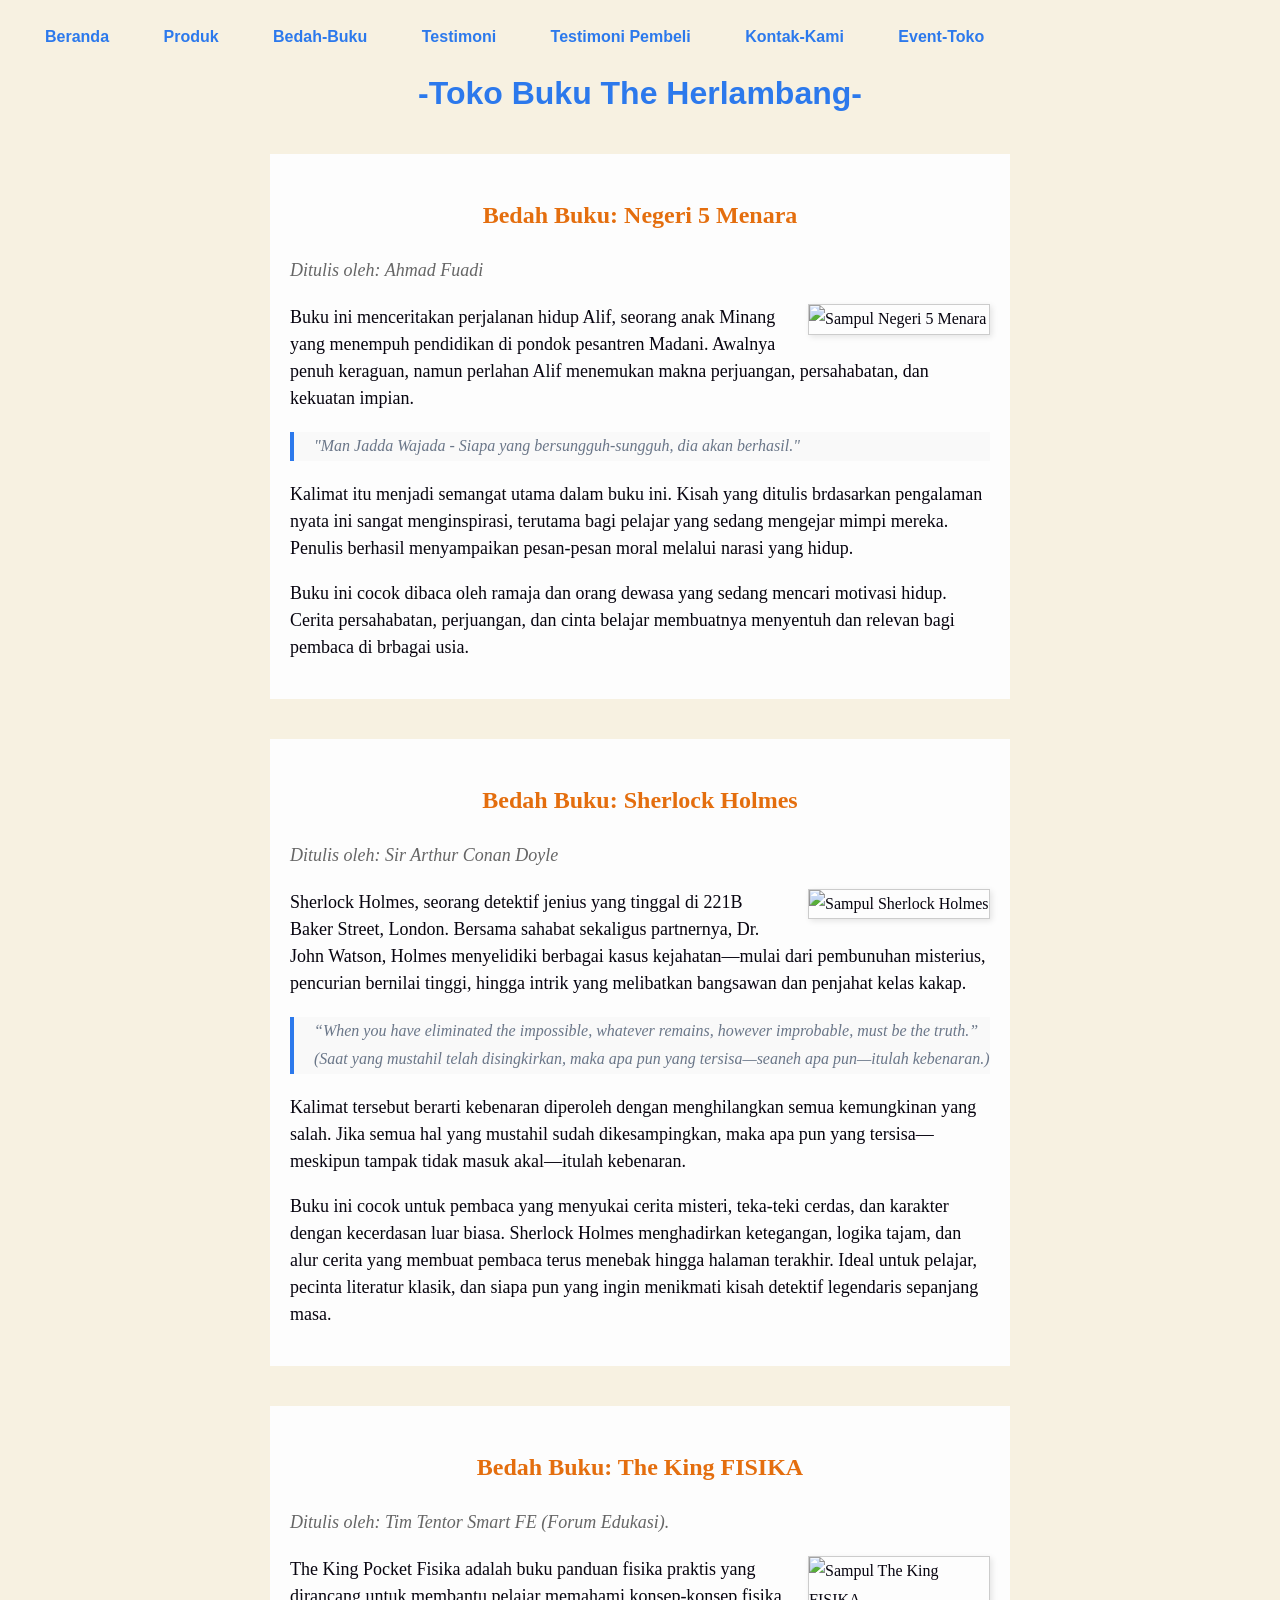
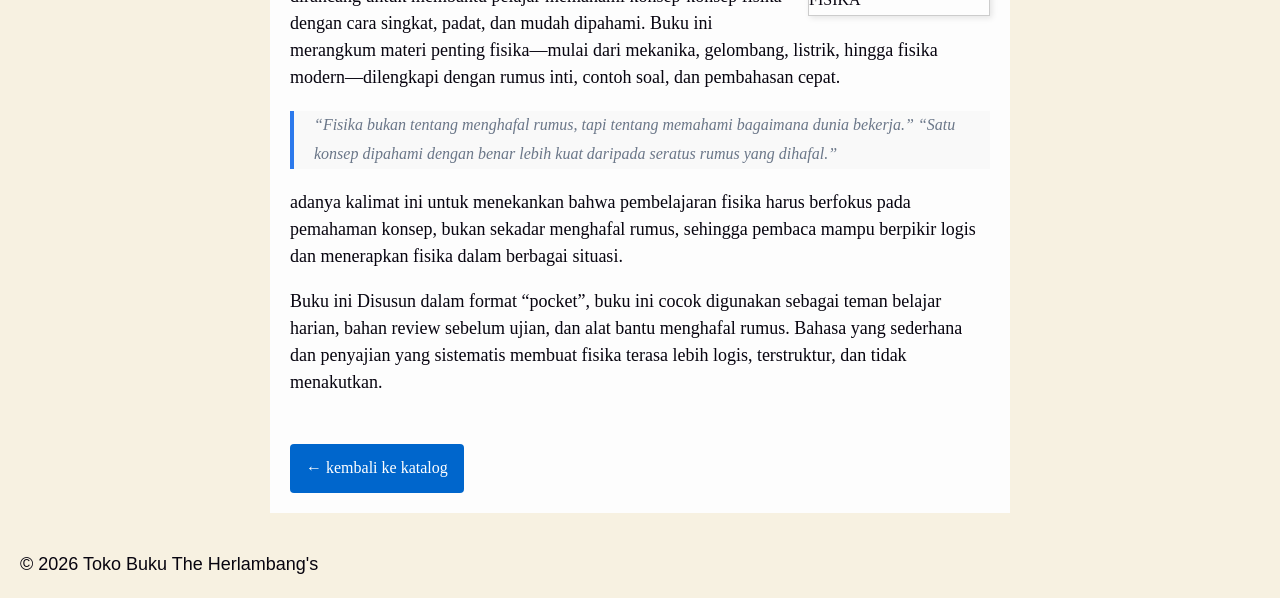
==== bedah-buku.html @ 1125f0ad "Add files via upload" ====
<!DOCTYPE html>
<html lang="id">
<head>
<meta charset="UTF-8">

<meta name="viewport" content="width=device-width, initial-
scale=1.0"/>

<title>Profil Usaha Buku</title>
<link rel="stylesheet" href="style.css" />
</html>
<body>
<nav class="simple-nav">
  <a href="index.html">Beranda</a>
  <a href="produk.html">Produk</a>
  <a href="bedah-buku.html">Bedah-Buku</a>
  <a href="testimoni.html">Testimoni</a>
  <a href="tampil-testimoni.html">Testimoni Pembeli</a>
  <a href="kontak.html">Kontak-Kami</a>
  <a href="event.html">Event-Toko</a>
</nav>
</header>
<h1>-Toko Buku The Herlambang-</h1>
<section class="daftar-produk">
<main class="artikel">
 <h2>Bedah Buku: Negeri 5 Menara</h2>
 <p class="penulis">Ditulis oleh: Ahmad Fuadi</p>
 
 <img src="book images/resensi-negeri-5-menara.jpg" alt="Sampul Negeri 5 Menara" class="sampul">

 <p>
    Buku ini menceritakan perjalanan hidup Alif,
     seorang anak Minang yang menempuh pendidikan di pondok pesantren Madani.
    Awalnya penuh keraguan, namun perlahan Alif  
    menemukan makna perjuangan, persahabatan, dan kekuatan 
    impian.
 </p>

 <blockquote>

    "Man Jadda Wajada - Siapa yang bersungguh-sungguh, 
    dia akan berhasil."
 </blockquote>
  
 <p>
    Kalimat itu menjadi semangat utama dalam buku ini.
   Kisah yang ditulis brdasarkan pengalaman nyata ini 
   sangat menginspirasi, terutama bagi pelajar yang sedang mengejar mimpi
   mereka. Penulis berhasil menyampaikan pesan-pesan moral
   melalui narasi yang hidup.
 </p>

 <p>
    Buku ini cocok dibaca oleh ramaja dan orang dewasa 
    yang sedang mencari motivasi hidup. Cerita persahabatan, 
    perjuangan, dan cinta belajar membuatnya menyentuh dan 
    relevan bagi pembaca di brbagai usia.
 </p>
</section>
 <section class="daftar-produk">
<main class="artikel">
 <h2>Bedah Buku: Sherlock Holmes </h2>
 <p class="penulis">Ditulis oleh:  Sir Arthur Conan Doyle </p>
 
 <img src="book images/sherlock holmes.jpg" alt="Sampul Sherlock Holmes" class="sampul">

 <p>
    Sherlock Holmes, seorang detektif jenius yang tinggal di 221B Baker Street, London.
     Bersama sahabat sekaligus partnernya, Dr. John Watson,
     Holmes menyelidiki berbagai kasus kejahatan—mulai dari pembunuhan misterius, pencurian bernilai tinggi,
     hingga intrik yang melibatkan bangsawan dan penjahat kelas kakap.
 </p>

 <blockquote>
    “When you have eliminated the impossible, whatever remains, however improbable, must be the truth.”
    (Saat yang mustahil telah disingkirkan, maka apa pun yang tersisa—seaneh apa pun—itulah kebenaran.)
 </blockquote>
  
 <p>
    Kalimat tersebut berarti kebenaran diperoleh dengan menghilangkan semua kemungkinan yang salah.
    Jika semua hal yang mustahil sudah dikesampingkan,
    maka apa pun yang tersisa—meskipun tampak tidak masuk akal—itulah kebenaran.
 </p>

 <p>
    Buku ini cocok untuk pembaca yang menyukai cerita misteri, teka-teki cerdas,
    dan karakter dengan kecerdasan luar biasa. 
    Sherlock Holmes menghadirkan ketegangan, logika tajam, dan alur cerita yang membuat pembaca terus menebak hingga halaman terakhir.
    Ideal untuk pelajar, pecinta literatur klasik,
    dan siapa pun yang ingin menikmati kisah detektif legendaris sepanjang masa.
 </p>
</section>

<section class="daftar-produk">
   <main class="artikel">
 <h2>Bedah Buku: The King FISIKA </h2>
 <p class="penulis">Ditulis oleh:  Tim Tentor Smart FE (Forum Edukasi). </p>
 
 <img src="book images/buku 1.jpeg" alt="Sampul The King FISIKA" class="sampul">

 <p>
    The King Pocket Fisika adalah buku panduan fisika praktis yang dirancang untuk membantu pelajar 
    memahami konsep-konsep fisika dengan cara singkat, padat, dan mudah dipahami.
    Buku ini merangkum materi penting fisika—mulai dari mekanika, gelombang, listrik, 
    hingga fisika modern—dilengkapi dengan rumus inti, contoh soal, dan pembahasan cepat.
 </p>

 <blockquote>
    “Fisika bukan tentang menghafal rumus, tapi tentang memahami bagaimana dunia bekerja.”
    “Satu konsep dipahami dengan benar lebih kuat daripada seratus rumus yang dihafal.”
 </blockquote>
  
 <p>
   adanya kalimat ini untuk menekankan bahwa pembelajaran fisika harus berfokus pada pemahaman konsep,
   bukan sekadar menghafal rumus,
   sehingga pembaca mampu berpikir logis dan menerapkan fisika dalam berbagai situasi.
 </p>

 <p>
    Buku ini Disusun dalam format “pocket”, buku ini cocok digunakan sebagai teman belajar harian, 
    bahan review sebelum ujian, dan alat bantu menghafal rumus.
    Bahasa yang sederhana dan penyajian yang sistematis membuat fisika terasa lebih logis,
    terstruktur, dan tidak menakutkan.
 </p>
  <a href="produk.html" class="btn-kembali">← kembali ke katalog</a>
</section>
</main>
<body>

   <footer>
      <p>&copy; 2026 Toko Buku The Herlambang's</p>
   </footer>

  </body>
</html>
---- style.css ----
body {
background-color: #f7f1e1;
color: #07040f; 
font-family:'Trebuchet MS', 'Lucida Sans Unicode', 'Lucida Grande', 'Lucida Sans', Arial, sans-serif;
margin: 20px;
}
h1 {
color: #2c79ec;
text-align: center;
}
h2 {
color:#e46e0e;
text-align: center;
}
p {
font-size: 18px;
text-align: left;
line-height: 1.5;
}
 



.daftar-produk {
  display: grid;
  grid-template-columns: repeat(auto-fit, minmax(250px, 1fr));
  gap: 20px;
  padding: 20px;
}

.produk {
  background-color: #fff;
  border: 1px solid #ddd;
  padding: 15px;
  text-align: center; /* pusatkan isi */
  box-shadow: 0 2px 6px rgba(0, 0, 0, 0.1);
}

.produk img {
  width: 120px;
  height: auto;
  border-radius: 5px;
  margin: 0 auto 10px; /* pusatkan gambar */
  display: block;
}

.produk h2,
.produk h3 {
  color: #2c3e50;
  margin: 5px 0;
}

.produk h2 {
  font-size: 20px;
}

.produk h3 {
  font-size: 16px;
}

.harga {
  font-weight: bold;
  color: #2c79ec;
}

.deskripsi {
  font-size: 14px;
  color: #555;
  text-align: left; /* opsional: deskripsi tetap rapi */
}

.artikel {
  max-width: 700px;
  margin: auto;
  padding: 20px;
  background-color: #fdfdfd;
  font-family: 'Georgia', serif;

  line-height: 1.8;
}

.artikel .penulis {
  font-style: italic;
  color: #666;
  margin-bottom: 20px;
}

.artikel .sampul {
  width: 180px;
  float: right;
  margin: 0 0 20px 20px;
  border: 1px solid #ccc;
  box-shadow: 2px 2px 6px rgba(0,0,0,0.1);
}

.artikel blockquote {
  font-style: italic;
  padding-left: 20px;
  margin: 20px 0;
  border-left: 4px solid #2c79ec;
  color: #6a7688;
  background-color: #f9f9f9;
}

.btn-kembali {
  display: inline-block;
  margin-top: 30px;
  padding: 10px 16px;
  background-color: #0066cc;
  color: white;
  text-decoration: none;
  border-radius: 4px;
}

.btn-kembali:hover {
  background-color: #004d99;
}

.formulir {
  max-width:  600px;
  margin: auto;
  padding: 20px;
  background-color: #fafafa;
  border-radius: 10px;
  box-shadow: 0 0 10px rgba(0, 0, 0, 0.1);
}

.form label {
  display: block;
  margin-top: 10px;
  font-weight: bold;
}

.form textarea {
  width: 100%;
  padding: 8px;
  margin-top: 5px;
  margin-bottom: 15px;
  border-radius: 5px;
  border: 1px  solid #ccc;
}

.form button {
  background-color: #3498db;
  color: white;
  padding: 10px 15px;
  border: none;
  border-radius: 5px;
  cursor: pointer;
}

.form button:hover {
  background-color: #2980b9;
}

.banner {
  height: 300px;
  overflow: hidden;
}

.banner img {
  width: 100%;
  height: 100%;
  object-fit: cover;
  object-position: center 60%;
  display: block;
}

.body {
  font-family: Arial, sans-serif;
  background-color: #f4f6f9;
  margin: 0;
}

.header {
  background-color: #71a9db;
  color: white;
  text-align: center;
  padding: 20px;
}

.container {
  max-width: 600px;
  margin: 30px auto;
  background: white;
  padding: 20px;
  border-radius: 10px;
  box-shadow: 0 3px 10px rgba(0,0,0,0.1);
}

.input, textarea {
  width: 100%;
  padding: 10px;
  margin-top: 5px;
  margin-bottom: 15px;
  border-radius: 6px;
  border: 1px solid #ccc;
}

.button {
  background-color: #2c79ec;
  color: white;
  padding: 10px;
  border: none;
  border-radius: 6px;
  cursor: pointer;
  width: 100%;
}
simple-nav {
  text-align: center;
  padding: 15px;
  background: #ffffff;
  border-bottom: 2px solid #2c79ec;
}

.simple-nav a {
  display: inline-block;
  margin: 0 10px;
  padding: 8px 15px;
  text-decoration: none;
  color: #2c79ec;
  font-weight: bold;
  border-radius: 20px;
  transition: all 0.3s ease;
}

.simple-nav a:hover {
  background-color: #ff914d;
  color: white;
}
.body {
  margin: 0;
  font-family: Arial, sans-serif;
  background-color: #f4f6f9;
}

/* HEADER */
.header {
  background: linear-gradient(90deg, #2c79ec, #ff914d);
  color: white;
  text-align: center;
  padding: 30px 20px;
}

/* CONTAINER */
.container {
  max-width: 1000px;
  margin: 40px auto;
  padding: 20px;
  display: flex;
  flex-wrap: wrap;
  gap: 30px;
}

/* INFO BOX */
.info-box {
  flex: 1;
  background: white;
  padding: 25px;
  border-radius: 15px;
  box-shadow: 0 4px 15px rgba(0,0,0,0.1);
  border-top: 5px solid #2c79ec;
}

.info-box h2 {
  color: #2c79ec;
}

/* FORM BOX */
.form-box {
  flex: 1;
  background: white;
  padding: 25px;
  border-radius: 15px;
  box-shadow: 0 4px 15px rgba(0,0,0,0.1);
  border-top: 5px solid #ff914d;
}

.form-box h2 {
  color: #ff914d;
}

.input, textarea {
  width: 100%;
  padding: 12px;
  margin-top: 5px;
  margin-bottom: 15px;
  border-radius: 8px;
  border: 1px solid #ccc;
  transition: 0.3s;
}

.input:focus, textarea:focus {
  border-color: #2c79ec;
  box-shadow: 0 0 6px rgba(44,121,236,0.4);
  outline: none;
}

.button {
  background-color: #ff914d;
  color: white;
  padding: 12px;
  border: none;
  border-radius: 8px;
  cursor: pointer;
  width: 100%;
  font-size: 15px;
  transition: 0.3s;
}

button:hover {
  background-color: #e76f00;
}

/* MAP */
.map {
  margin-top: 20px;
  border-radius: 10px;
  overflow: hidden;
}

/* FOOTER */
.footer {
  margin-top: 50px;
  background-color: #2c3e50;
  color: white;
  text-align: center;
  padding: 15px;
}


@media(max-width: 768px){
  .container {
    flex-direction: column;
  }
}
.body {
  margin: 0;
  font-family: Arial, sans-serif;
  background-color: #f4f6f9;
}

/* HEADER */
.header {
  background: linear-gradient(90deg, #2c79ec, #ff914d);
  color: white;
  text-align: center;
  padding: 30px 20px;
}

/* CONTAINER */
.container {
  max-width: 1000px;
  margin: 40px auto;
  padding: 20px;
}

/* CARD EVENT */
.event-card {
  background: white;
  padding: 25px;
  margin-bottom: 30px;
  border-radius: 15px;
  box-shadow: 0 4px 15px rgba(0,0,0,0.1);
  border-left: 6px solid #2c79ec;
}

.event-card h2 {
  color: #2c79ec;
}

.event-card p {
  margin: 8px 0;
}

.highlight {
  color: #ff914d;
  font-weight: bold;
}

/* BUTTON */
.btn {
  display: inline-block;
  margin-top: 15px;
  padding: 10px 18px;
  background-color: #ff914d;
  color: white;
  text-decoration: none;
  border-radius: 8px;
  transition: 0.3s;
}

.btn:hover {
  background-color: #e76f00;
}

/* FOOTER */
.footer {
  margin-top: 50px;
  background-color: #2c3e50;
  color: white;
  text-align: center;
  padding: 15px;
}
.event-card img {
  width: 100%;
  height: auto;       /* biar ikut ukuran asli */
  object-fit: contain; /* supaya tidak kepotong */
  display: block;
}
.event-card {
  text-align: center;
  background: white;
  padding: 20px;
}
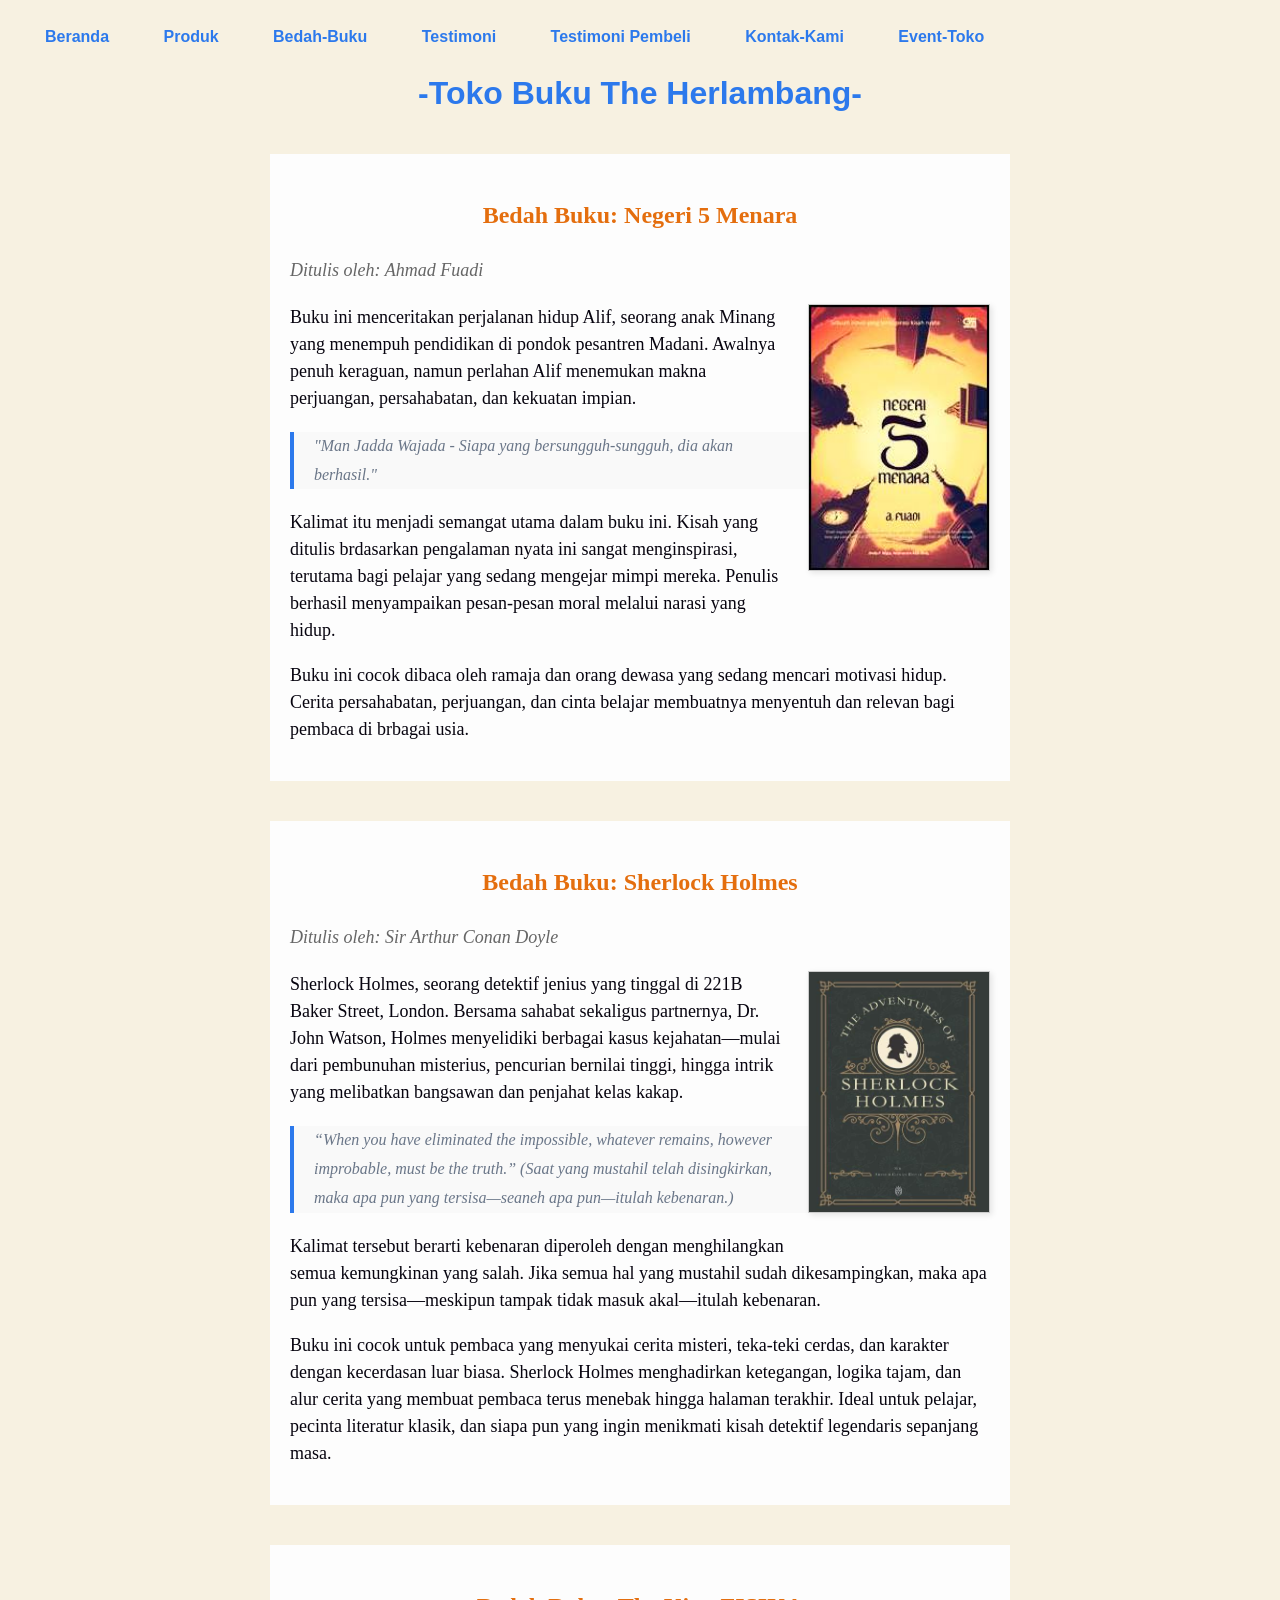
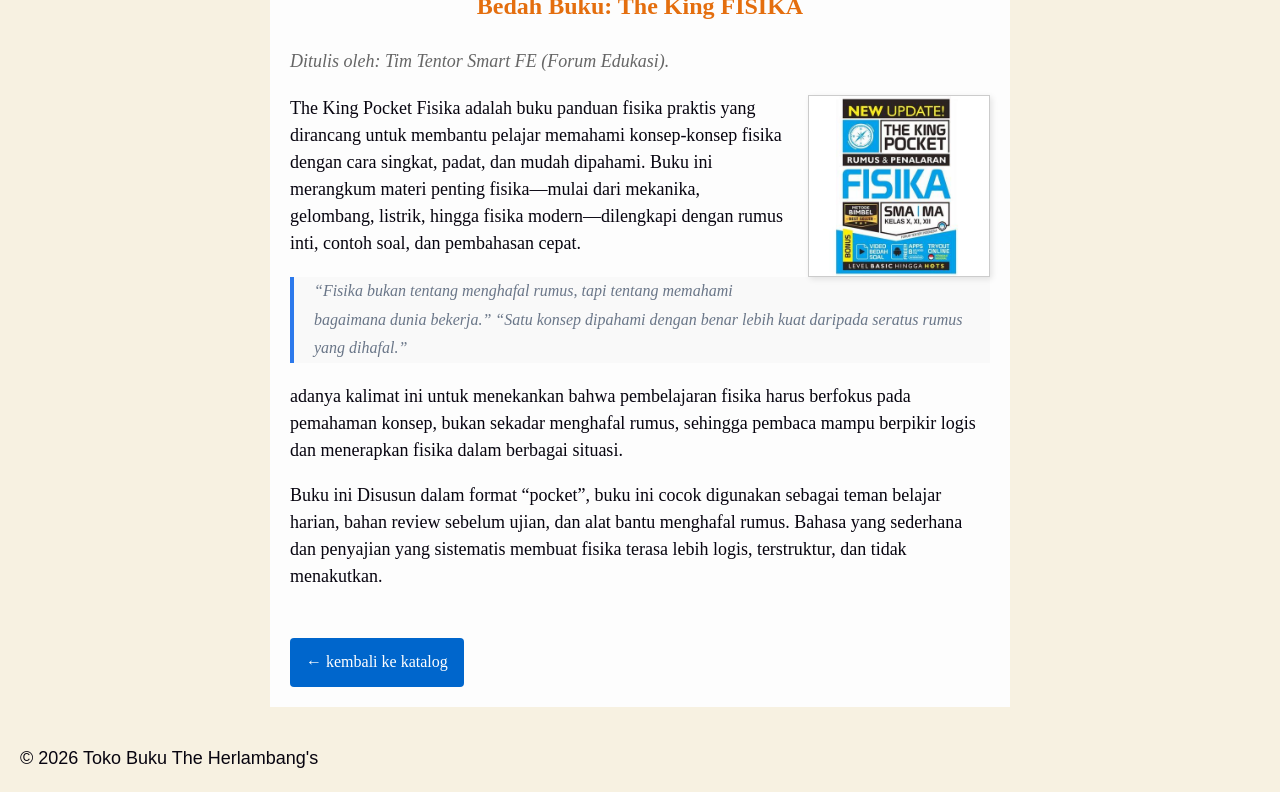
==== commit dc613e5d: "Update bedah-buku.html" ====
--- a/bedah-buku.html
+++ b/bedah-buku.html
@@ -26,7 +26,7 @@
  <h2>Bedah Buku: Negeri 5 Menara</h2>
  <p class="penulis">Ditulis oleh: Ahmad Fuadi</p>
  
- <img src="book images/resensi-negeri-5-menara.jpg" alt="Sampul Negeri 5 Menara" class="sampul">
+ <img src="resensi-negeri-5-menara.jpg" alt="Sampul Negeri 5 Menara" class="sampul">
 
  <p>
     Buku ini menceritakan perjalanan hidup Alif,
@@ -62,7 +62,7 @@
  <h2>Bedah Buku: Sherlock Holmes </h2>
  <p class="penulis">Ditulis oleh:  Sir Arthur Conan Doyle </p>
  
- <img src="book images/sherlock holmes.jpg" alt="Sampul Sherlock Holmes" class="sampul">
+ <img src="sherlock holmes.jpg" alt="Sampul Sherlock Holmes" class="sampul">
 
  <p>
     Sherlock Holmes, seorang detektif jenius yang tinggal di 221B Baker Street, London.
@@ -96,7 +96,7 @@
  <h2>Bedah Buku: The King FISIKA </h2>
  <p class="penulis">Ditulis oleh:  Tim Tentor Smart FE (Forum Edukasi). </p>
  
- <img src="book images/buku 1.jpeg" alt="Sampul The King FISIKA" class="sampul">
+ <img src="buku 1.jpeg" alt="Sampul The King FISIKA" class="sampul">
 
  <p>
     The King Pocket Fisika adalah buku panduan fisika praktis yang dirancang untuk membantu pelajar 
@@ -132,4 +132,5 @@
    </footer>
 
   </body>
-</html>+
+</html>
